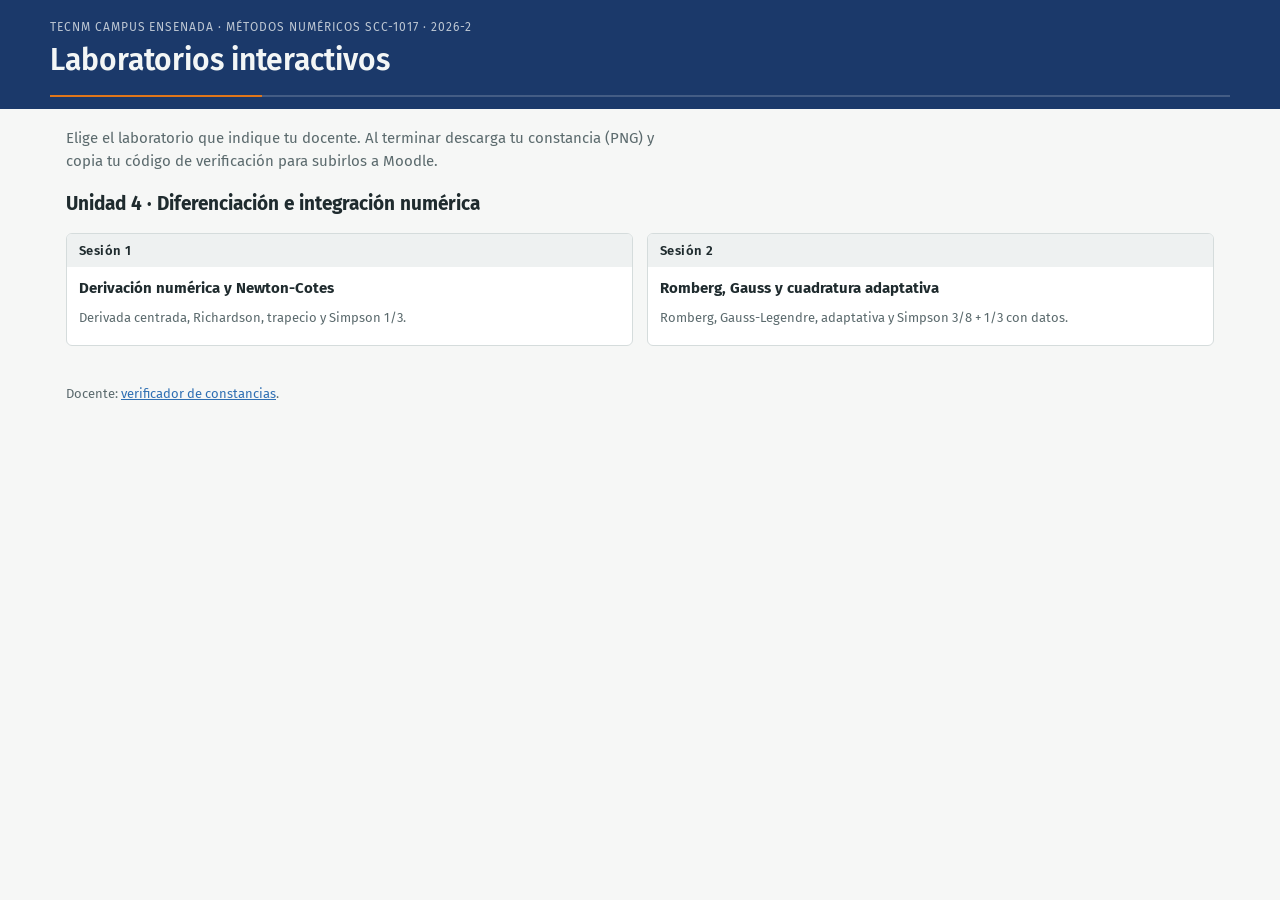
==== index.html @ 341c57f1 "Laboratorios interactivos U4 (sesiones 1 y 2) con registro de integridad y verificador de folios Co-" ====
<!doctype html>
<html lang="es">
<head>
<meta charset="utf-8">
<meta name="viewport" content="width=device-width, initial-scale=1">
<title>Laboratorios de Métodos Numéricos</title>
<link rel="preconnect" href="https://fonts.googleapis.com">
<link rel="stylesheet" href="https://fonts.googleapis.com/css2?family=Fira+Sans:wght@400;500;600;700&family=Fira+Mono:wght@400;500&display=swap">
<link rel="stylesheet" href="assets/lab.css">
<style>.cards{display:grid;grid-template-columns:repeat(auto-fit,minmax(260px,1fr));gap:14px;margin-top:14px}.cards a{text-decoration:none;color:inherit}.cards .box:hover{border-color:var(--accent)}</style>
</head>
<body>
<header><div class="hwrap">
  <div class="eyebrow">TecNM Campus Ensenada · Métodos Numéricos SCC-1017 · 2026-2</div>
  <h1>Laboratorios interactivos</h1><div class="rule"></div><div style="height:12px"></div>
</div></header>
<main>
  <p class="lead">Elige el laboratorio que indique tu docente. Al terminar descarga tu constancia (PNG) y copia tu código de verificación para subirlos a Moodle.</p>
  <h2 style="font-size:19px;margin:18px 0 0">Unidad 4 · Diferenciación e integración numérica</h2>
  <div class="cards">
    <a href="sesion1/"><div class="box"><h3>Sesión 1</h3><div class="in"><p><b>Derivación numérica y Newton-Cotes</b></p><p class="small">Derivada centrada, Richardson, trapecio y Simpson 1/3.</p></div></div></a>
    <a href="sesion2/"><div class="box"><h3>Sesión 2</h3><div class="in"><p><b>Romberg, Gauss y cuadratura adaptativa</b></p><p class="small">Romberg, Gauss-Legendre, adaptativa y Simpson 3/8 + 1/3 con datos.</p></div></div></a>
  </div>
  <p class="small" style="margin-top:24px">Docente: <a href="verificar/">verificador de constancias</a>.</p>
</main>
</body>
</html>
---- assets/lab.css ----
:root{
  --bg:#f6f7f6; --surface:#ffffff; --surface2:#eef1f1; --ink:#1f2b2e; --muted:#5b6a6d; --line:#d5dcdc;
  --frame:#1B396A; --frameInk:#f3f6f6;
  --accent:#e0761a; --accentSoft:rgba(224,118,26,.12);
  --green:#14964a; --greenSoft:rgba(20,150,74,.10);
  --red:#c23b3b; --redSoft:rgba(194,59,59,.10);
  --grid:#e4e9e9; --axis:#8a9799;
  --c0:#2f6fb3; --c1:#e0761a; --c2:#14964a; --c3:#7a4fb0; --c4:#c23b3b;
  --font:"Fira Sans",system-ui,-apple-system,"Segoe UI",sans-serif;
  --mono:"Fira Mono",ui-monospace,Menlo,Consolas,monospace;
}
@media (prefers-color-scheme:dark){:root:not([data-theme="light"]){
  color-scheme:dark;
  --bg:#141c1e; --surface:#1c2629; --surface2:#233033; --ink:#e7eeee; --muted:#9aabad; --line:#33454a;
  --frame:#0f2142; --frameInk:#e7eeee;
  --accent:#f2923a; --accentSoft:rgba(242,146,58,.16);
  --green:#3cc674; --greenSoft:rgba(60,198,116,.12);
  --red:#ee6b6b; --redSoft:rgba(238,107,107,.12);
  --grid:#27353a; --axis:#6d8084;
  --c0:#6aa6e6; --c1:#f2923a; --c2:#3cc674; --c3:#b08ee0; --c4:#ee6b6b;
}}
:root[data-theme="dark"]{
  color-scheme:dark;
  --bg:#141c1e; --surface:#1c2629; --surface2:#233033; --ink:#e7eeee; --muted:#9aabad; --line:#33454a;
  --frame:#0f2142; --frameInk:#e7eeee;
  --accent:#f2923a; --accentSoft:rgba(242,146,58,.16);
  --green:#3cc674; --greenSoft:rgba(60,198,116,.12);
  --red:#ee6b6b; --redSoft:rgba(238,107,107,.12);
  --grid:#27353a; --axis:#6d8084;
  --c0:#6aa6e6; --c1:#f2923a; --c2:#3cc674; --c3:#b08ee0; --c4:#ee6b6b;
}
*{box-sizing:border-box}
body{margin:0;background:var(--bg);color:var(--ink);font-family:var(--font);font-size:15px;line-height:1.5}
[hidden]{display:none!important}
header{background:var(--frame);color:var(--frameInk);padding:18px 16px 0}
.hwrap{max-width:1180px;margin:0 auto}
.eyebrow{font-size:12px;letter-spacing:.08em;text-transform:uppercase;opacity:.75}
h1{margin:2px 0 4px;font-size:clamp(22px,3.2vw,30px);font-weight:600;text-wrap:balance}
.rule{height:2px;background:linear-gradient(90deg,var(--accent) 0 18%,rgba(255,255,255,.18) 18%);margin-top:12px}
nav{display:flex;gap:2px;overflow-x:auto;margin-top:10px}
nav button{font:inherit;font-size:14px;color:var(--frameInk);background:transparent;border:0;border-bottom:3px solid transparent;padding:10px 12px;cursor:pointer;white-space:nowrap;opacity:.78}
nav button:hover:not(:disabled){opacity:1}
nav button:disabled{opacity:.35;cursor:not-allowed}
nav button[aria-selected="true"]{opacity:1;border-bottom-color:var(--accent);font-weight:600}
nav button .n{font-family:var(--mono);font-size:12px;opacity:.7;margin-right:6px}
nav button .ok{color:#7fe0a5;margin-left:5px}
main{max-width:1180px;margin:0 auto;padding:18px 16px 40px}
.panel{display:grid;grid-template-columns:minmax(0,1.35fr) minmax(0,1fr);gap:18px;align-items:start}
@media (max-width:900px){.panel{grid-template-columns:1fr}}
.secthead{display:flex;flex-wrap:wrap;align-items:baseline;gap:6px 14px;margin-bottom:10px}
.secthead h2{margin:0;font-size:21px;font-weight:600}
.secthead .ref{font-size:13px;color:var(--muted)}
.lead{margin:0 0 14px;color:var(--muted);max-width:75ch}
.box{background:var(--surface);border:1px solid var(--line);border-radius:6px;overflow:hidden;margin-bottom:14px}
.box h3{margin:0;font-size:13px;font-weight:600;letter-spacing:.03em;padding:7px 12px;background:var(--surface2)}
.box.q h3{background:var(--accentSoft);color:var(--accent)}
.box.done h3{background:var(--greenSoft);color:var(--green)}
.box .in{padding:10px 12px}
.box .in > p{margin:0 0 8px}
.code{font-family:var(--mono);font-size:13px;line-height:1.6;background:var(--surface2);border:1px solid var(--line);border-radius:5px;padding:8px 0;overflow-x:auto;counter-reset:ln}
.code .ln{white-space:pre;padding:0 12px 0 0;display:flex;min-height:1.6em}
.code .ln::before{counter-increment:ln;content:counter(ln);width:34px;flex:none;text-align:right;padding-right:10px;color:var(--axis);user-select:none}
.code .ln.new{background:var(--greenSoft)}
.code .ln.click{cursor:pointer}
.code .ln.click:hover{background:var(--accentSoft)}
.code .ln.bad{background:var(--redSoft)}
.code .ln.good{background:var(--greenSoft)}
.code .cm{color:var(--muted)}
.code .lock{color:var(--axis);letter-spacing:1px}
.code .fill{color:var(--green);font-weight:500}
.code input{font:inherit;font-size:13px;background:var(--surface);color:var(--ink);border:1.5px solid var(--accent);border-radius:3px;padding:0 4px;height:1.5em}
.code input.okk{border-color:var(--green);background:var(--greenSoft)}
.code input.err{border-color:var(--red);background:var(--redSoft)}
.parsons{display:grid;grid-template-columns:1fr 1fr;gap:10px}
@media (max-width:640px){.parsons{grid-template-columns:1fr}}
.zone{border:1px dashed var(--line);border-radius:5px;padding:6px;min-height:80px;background:var(--surface2)}
.zone .zt{font-size:12px;color:var(--muted);margin:0 2px 4px;text-transform:uppercase;letter-spacing:.05em}
.pl{display:flex;align-items:center;gap:4px;margin:3px 0;background:var(--surface);border:1px solid var(--line);border-radius:4px}
.pl code{flex:1;font-family:var(--mono);font-size:12.5px;white-space:pre;overflow-x:auto;padding:4px 6px;cursor:pointer}
.pl.badl{border-color:var(--red);background:var(--redSoft)}
.pl button{font:inherit;font-size:12px;border:0;background:transparent;color:var(--muted);cursor:pointer;padding:3px 5px}
.pl button:hover{color:var(--ink)}
.row{display:flex;flex-wrap:wrap;gap:8px;align-items:center;margin-top:10px}
.btn{font:inherit;font-size:14px;padding:7px 14px;border-radius:5px;border:1px solid var(--line);background:var(--surface);color:var(--ink);cursor:pointer}
.btn:hover{border-color:var(--axis)}
.btn.pri{background:var(--accent);border-color:var(--accent);color:#fff;font-weight:500}
.btn.pri:hover{filter:brightness(1.07)}
.btn:disabled{opacity:.5;cursor:not-allowed}
.fb{margin-top:10px;padding:8px 10px;border-radius:5px;font-size:14px}
.fb:empty{display:none}
.fb.ok{background:var(--greenSoft);color:var(--green)}
.fb.no{background:var(--redSoft);color:var(--red)}
.fb.hint{background:var(--accentSoft);color:var(--ink)}
.plot{background:var(--surface);border:1px solid var(--line);border-radius:6px;padding:6px;margin-bottom:12px}
.plot svg{display:block;width:100%;height:auto}
.plotcap{font-size:12.5px;color:var(--muted);padding:2px 6px;display:flex;flex-wrap:wrap;gap:3px 14px}
.plotcap i{display:inline-block;width:16px;height:3px;vertical-align:middle;margin-right:5px;border-radius:2px}
svg text{font-family:var(--font);fill:var(--muted);font-size:11px}
svg .gr{stroke:var(--grid);stroke-width:1}
svg .ax{stroke:var(--axis);stroke-width:1.2}
svg .s0{stroke:var(--c0);fill:none;stroke-width:2.2}
svg .s1{stroke:var(--c1);fill:none;stroke-width:2.2}
svg .s2{stroke:var(--c2);fill:none;stroke-width:2}
svg .s4{stroke:var(--c4);fill:none;stroke-width:2}
svg .tr{stroke:var(--ink);fill:none;stroke-width:1.4;stroke-dasharray:4 3}
svg .pt{fill:var(--ink)}
svg .pt0{fill:var(--c3)}
svg .ptr{fill:var(--c2);stroke:var(--surface);stroke-width:1.5}
svg .d4{fill:var(--c4)} svg .d2{fill:var(--c2)}
svg .lbl{fill:var(--ink);font-size:12px}
table.it{width:100%;border-collapse:collapse;font-family:var(--mono);font-size:12.5px}
table.it th,table.it td{padding:3px 6px;text-align:right;border-bottom:1px solid var(--line)}
table.it th{font-family:var(--font);font-weight:600;color:var(--muted);font-size:12px}
.mat{font-family:var(--mono);font-size:13px}
.steps{display:flex;gap:6px;flex-wrap:wrap;margin-bottom:12px}
.steps span{font-size:12px;padding:3px 9px;border-radius:12px;border:1px solid var(--line);color:var(--muted);background:var(--surface)}
.steps span.cur{border-color:var(--accent);color:var(--accent);font-weight:600}
.steps span.ok{border-color:var(--green);color:var(--green);background:var(--greenSoft)}
.form{display:grid;grid-template-columns:1fr 1fr;gap:12px;max-width:620px}
@media (max-width:560px){.form{grid-template-columns:1fr}}
.form label{display:flex;flex-direction:column;gap:4px;font-size:13px;color:var(--muted)}
.form input{font:inherit;font-size:15px;padding:7px 9px;border:1px solid var(--line);border-radius:5px;background:var(--surface);color:var(--ink)}
.inp{font:inherit;font-family:var(--mono);font-size:14px;padding:5px 8px;border:1.5px solid var(--line);border-radius:4px;background:var(--surface);color:var(--ink);width:100%}
.inp.okk{border-color:var(--green)} .inp.err{border-color:var(--red)}
.mc label{display:flex;gap:8px;align-items:flex-start;padding:6px 8px;border:1px solid var(--line);border-radius:5px;margin:5px 0;cursor:pointer;background:var(--surface)}
.mc label:hover{border-color:var(--axis)}
.mc input{margin-top:4px;accent-color:var(--accent)}
.levels{display:grid;grid-template-columns:repeat(3,1fr);gap:12px;margin:14px 0}
@media (max-width:760px){.levels{grid-template-columns:1fr}}
.levels .box{margin:0}
.small{font-size:13px;color:var(--muted)}
canvas{max-width:100%;height:auto;border:1px solid var(--line);border-radius:6px;display:block}
footer{max-width:1180px;margin:0 auto;padding:0 16px 30px;font-size:12.5px;color:var(--muted)}
footer p{margin:4px 0;padding-left:2em;text-indent:-2em}
sub,sup{font-size:.75em}

/* ===== integridad ===== */
.ibar{display:flex;gap:6px;flex-wrap:wrap;align-items:center;margin-top:8px;font-size:12.5px}
.chip{display:inline-flex;align-items:center;gap:4px;padding:2px 9px;border-radius:12px;background:rgba(255,255,255,.12);color:var(--frameInk);font-family:var(--mono)}
.chip b{font-weight:600}
.chip.warn{background:#c23b3b;color:#fff}
.ibanner{position:sticky;top:0;z-index:20;background:var(--red);color:#fff;padding:9px 16px;font-size:14px;text-align:center}
.toast{position:fixed;left:50%;bottom:22px;transform:translateX(-50%);max-width:min(92vw,560px);background:var(--ink);color:var(--bg);padding:10px 16px;border-radius:8px;font-size:14px;z-index:50;box-shadow:0 6px 24px rgba(0,0,0,.25);opacity:0;transition:opacity .2s}
.toast.on{opacity:1}
.toast.bad{background:var(--red);color:#fff}
.stamp{display:inline-block;padding:4px 12px;border-radius:5px;font-weight:600;font-size:14px}
.stamp.ok{background:var(--greenSoft);color:var(--green)}
.stamp.no{background:var(--redSoft);color:var(--red)}
textarea.codev{width:100%;font-family:var(--mono);font-size:12.5px;padding:8px;border:1px solid var(--line);border-radius:5px;background:var(--surface2);color:var(--ink);resize:vertical}
a{color:var(--c0)}
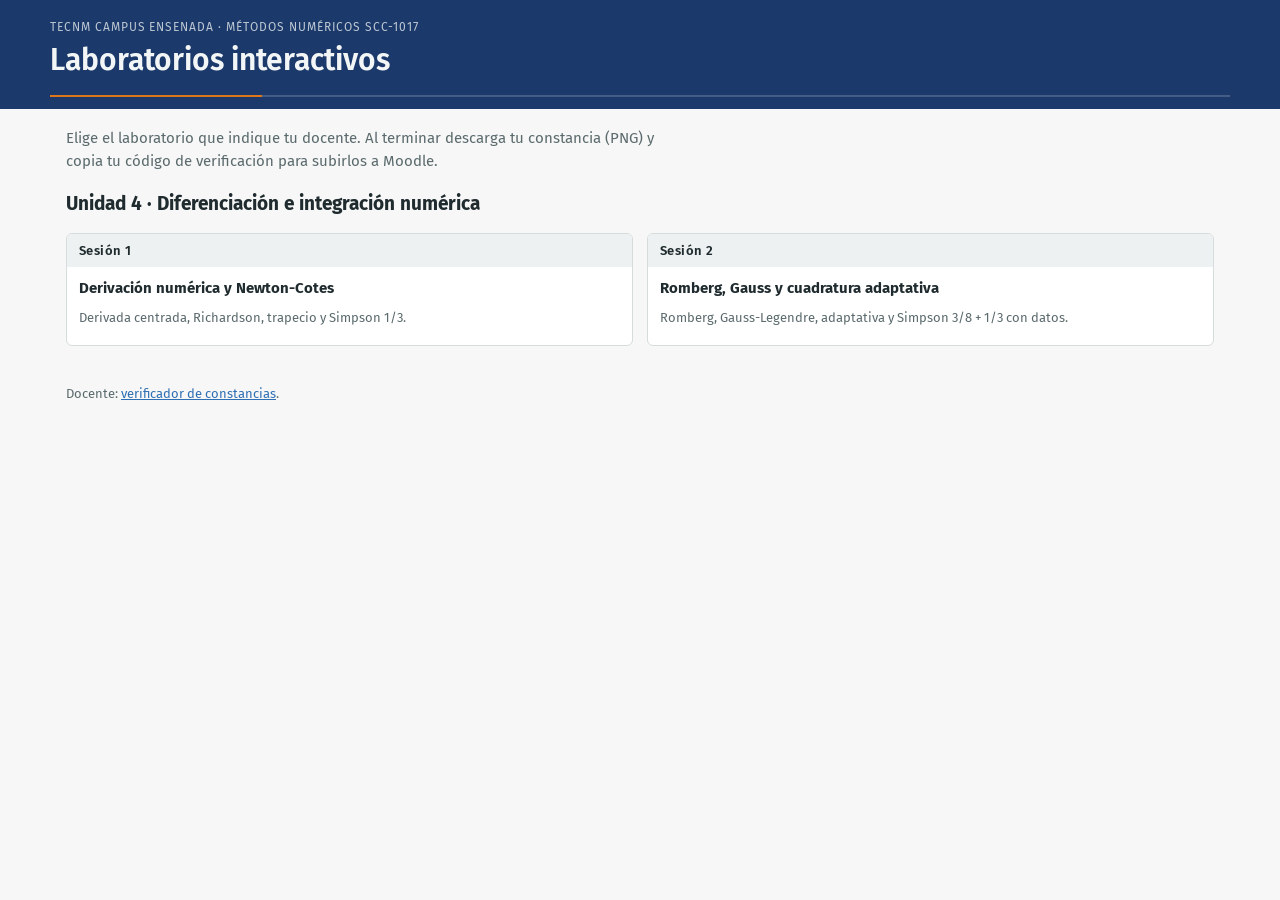
==== commit becc19eb: "Quitar referencia al periodo para uso en cursos futuros Co-Authored-By: Claude Opus 5.5 <noreply@ant" ====
--- a/index.html
+++ b/index.html
@@ -11,7 +11,7 @@
 </head>
 <body>
 <header><div class="hwrap">
-  <div class="eyebrow">TecNM Campus Ensenada · Métodos Numéricos SCC-1017 · 2026-2</div>
+  <div class="eyebrow">TecNM Campus Ensenada · Métodos Numéricos SCC-1017</div>
   <h1>Laboratorios interactivos</h1><div class="rule"></div><div style="height:12px"></div>
 </div></header>
 <main>
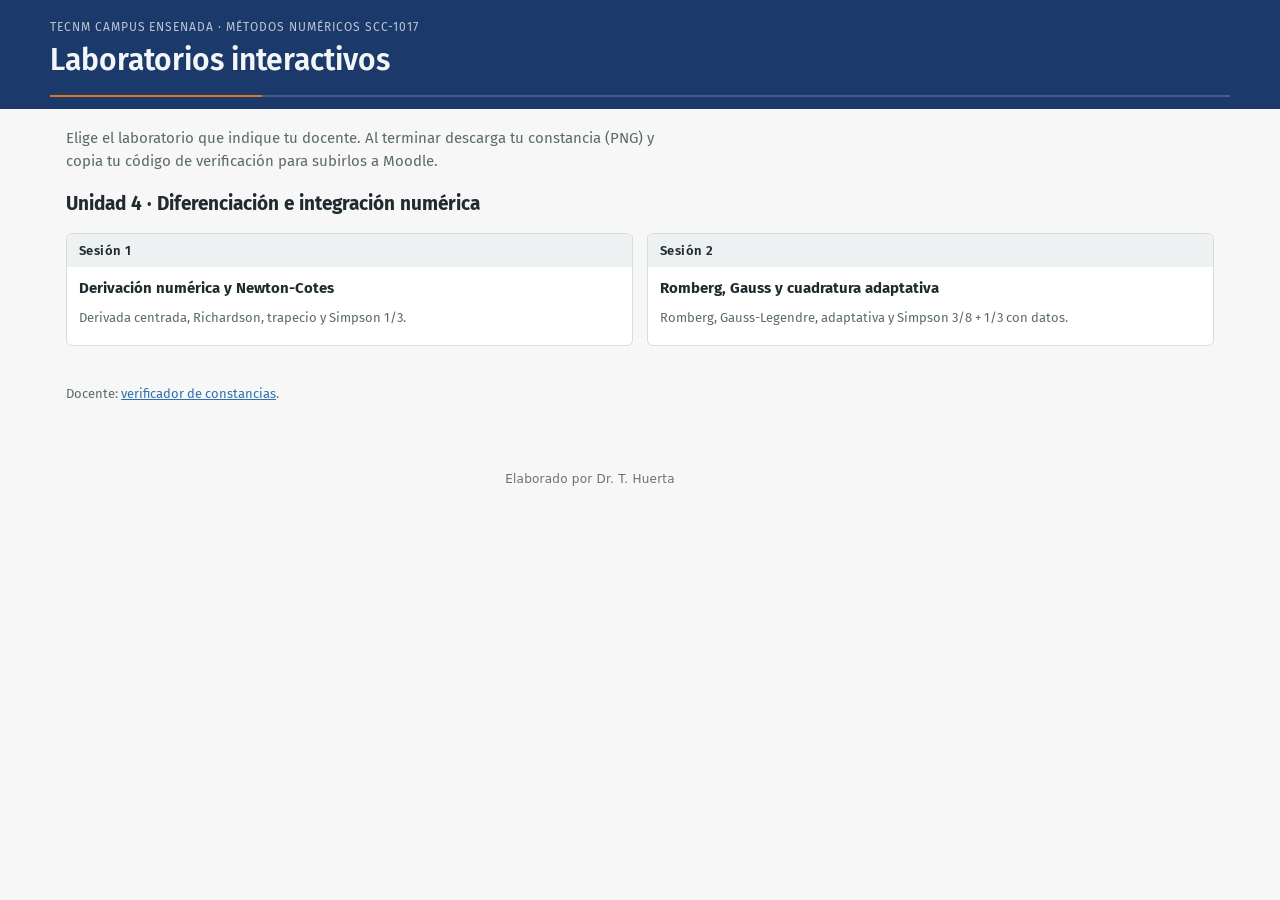
==== commit 6374f162: "Agregar leyenda 'Elaborado por Dr. T. Huerta' en todas las páginas Co-Authored-By: Claude Opus 5.5 <" ====
--- a/index.html
+++ b/index.html
@@ -8,7 +8,7 @@
 <link rel="stylesheet" href="https://fonts.googleapis.com/css2?family=Fira+Sans:wght@400;500;600;700&family=Fira+Mono:wght@400;500&display=swap">
 <link rel="stylesheet" href="assets/lab.css">
 <style>.cards{display:grid;grid-template-columns:repeat(auto-fit,minmax(260px,1fr));gap:14px;margin-top:14px}.cards a{text-decoration:none;color:inherit}.cards .box:hover{border-color:var(--accent)}</style>
-</head>
+<style id="th-firma-css">.th-firma{display:block;clear:both;width:100%;box-sizing:border-box;text-align:center;font:400 12px/1.4 system-ui,-apple-system,"Segoe UI",Roboto,sans-serif;color:inherit;opacity:.65;padding:14px 12px 18px;margin:0;letter-spacing:.02em}.th-firma-ov{font-size:12px!important;opacity:.75;margin:4px 0 0}@media (orientation:landscape) and (pointer:coarse){#wrap>.th-firma{display:none}}</style></head>
 <body>
 <header><div class="hwrap">
   <div class="eyebrow">TecNM Campus Ensenada · Métodos Numéricos SCC-1017</div>
@@ -18,10 +18,11 @@
   <p class="lead">Elige el laboratorio que indique tu docente. Al terminar descarga tu constancia (PNG) y copia tu código de verificación para subirlos a Moodle.</p>
   <h2 style="font-size:19px;margin:18px 0 0">Unidad 4 · Diferenciación e integración numérica</h2>
   <div class="cards">
-    <a href="sesion1/"><div class="box"><h3>Sesión 1</h3><div class="in"><p><b>Derivación numérica y Newton-Cotes</b></p><p class="small">Derivada centrada, Richardson, trapecio y Simpson 1/3.</p></div></div></a>
-    <a href="sesion2/"><div class="box"><h3>Sesión 2</h3><div class="in"><p><b>Romberg, Gauss y cuadratura adaptativa</b></p><p class="small">Romberg, Gauss-Legendre, adaptativa y Simpson 3/8 + 1/3 con datos.</p></div></div></a>
+    <a href="https://thuerta2398.github.io/mn-u4-sesion1/"><div class="box"><h3>Sesión 1</h3><div class="in"><p><b>Derivación numérica y Newton-Cotes</b></p><p class="small">Derivada centrada, Richardson, trapecio y Simpson 1/3.</p></div></div></a>
+    <a href="https://thuerta2398.github.io/mn-u4-sesion2/"><div class="box"><h3>Sesión 2</h3><div class="in"><p><b>Romberg, Gauss y cuadratura adaptativa</b></p><p class="small">Romberg, Gauss-Legendre, adaptativa y Simpson 3/8 + 1/3 con datos.</p></div></div></a>
   </div>
   <p class="small" style="margin-top:24px">Docente: <a href="verificar/">verificador de constancias</a>.</p>
 </main>
+<footer class="th-firma">Elaborado por Dr. T. Huerta</footer>
 </body>
 </html>
